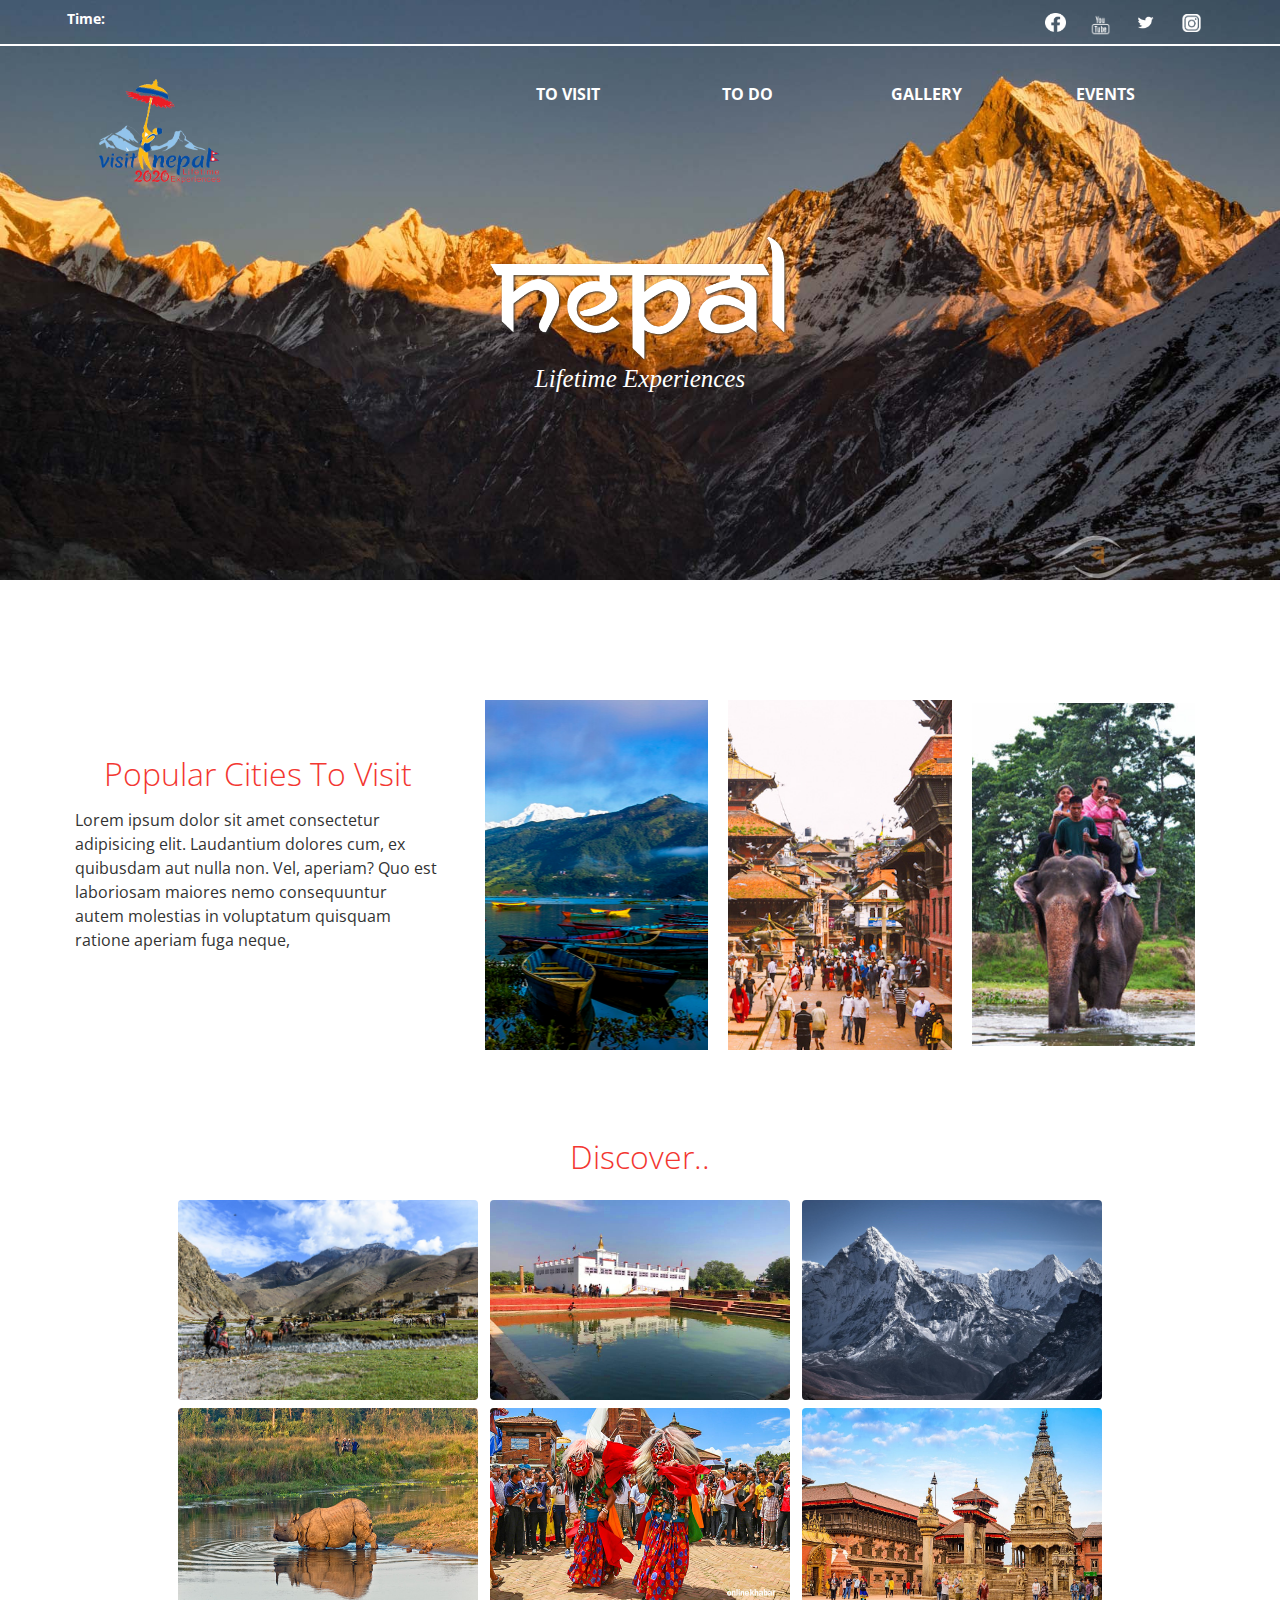
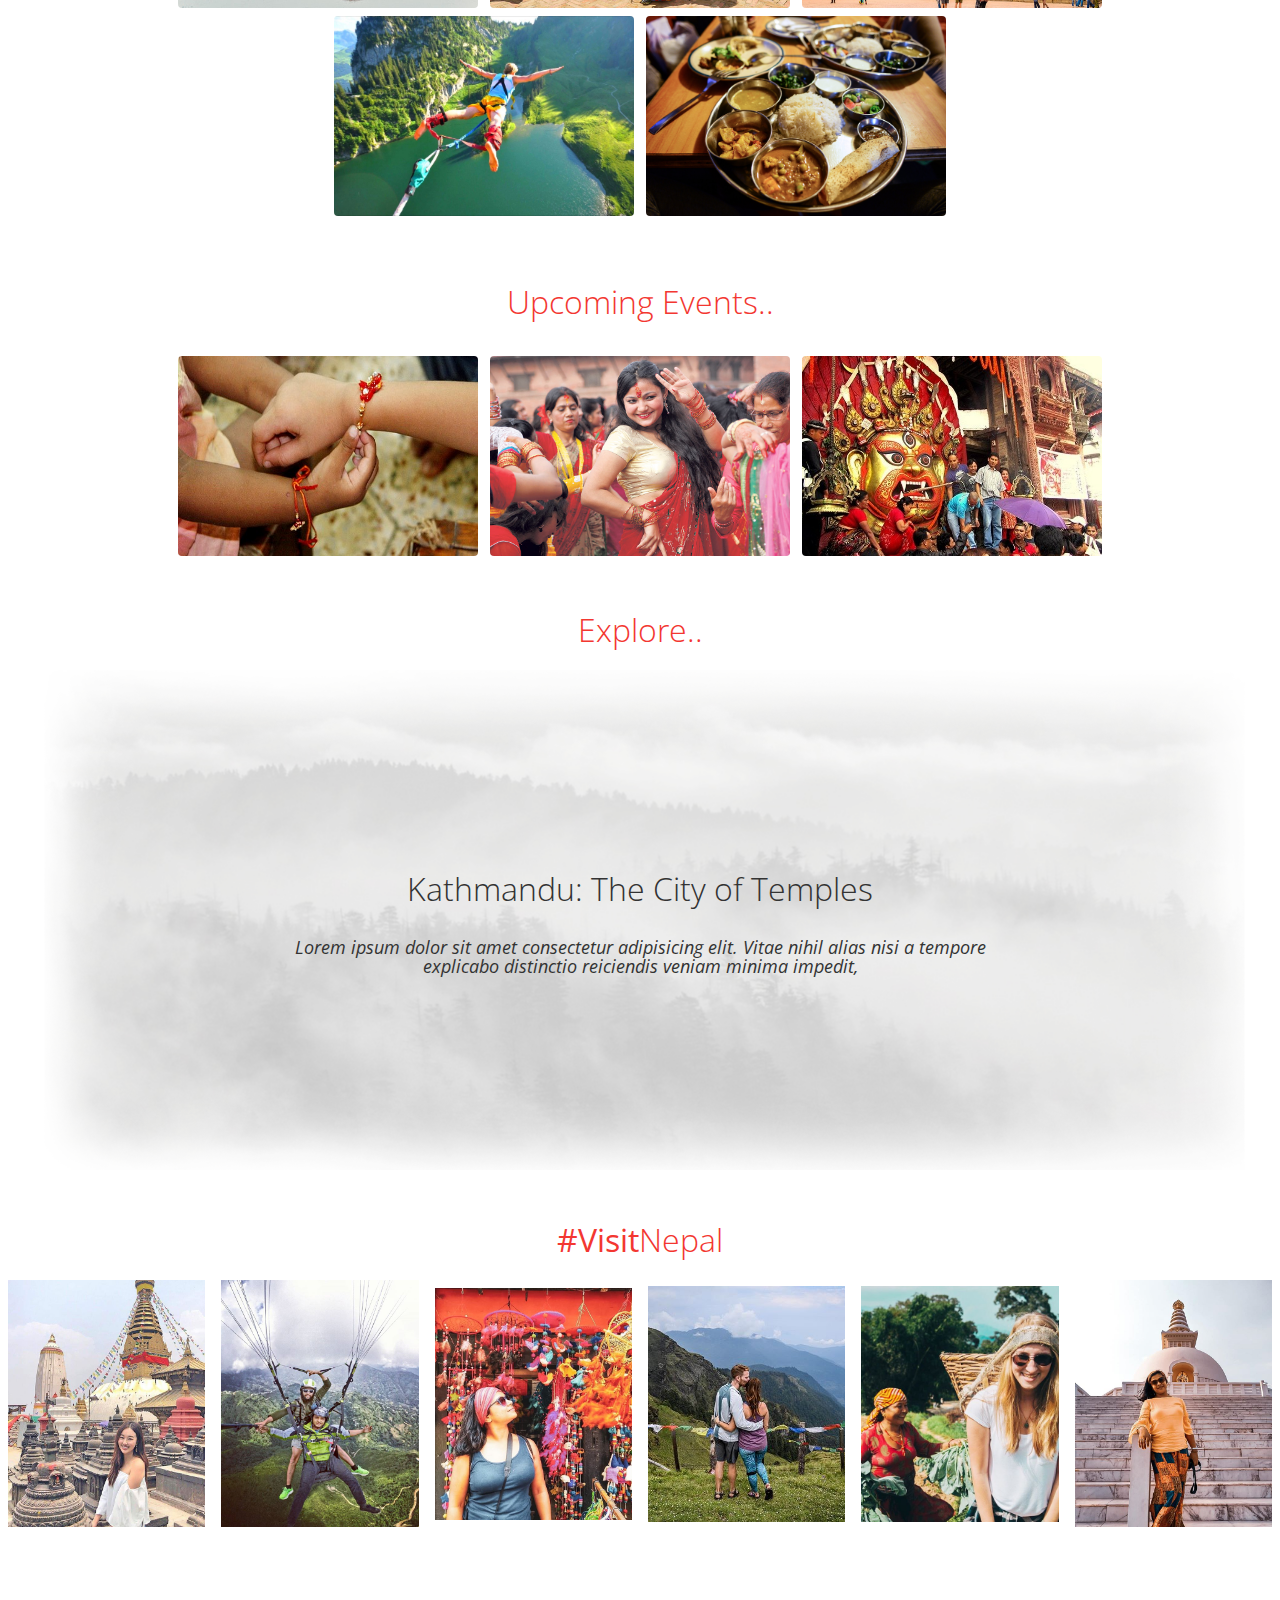
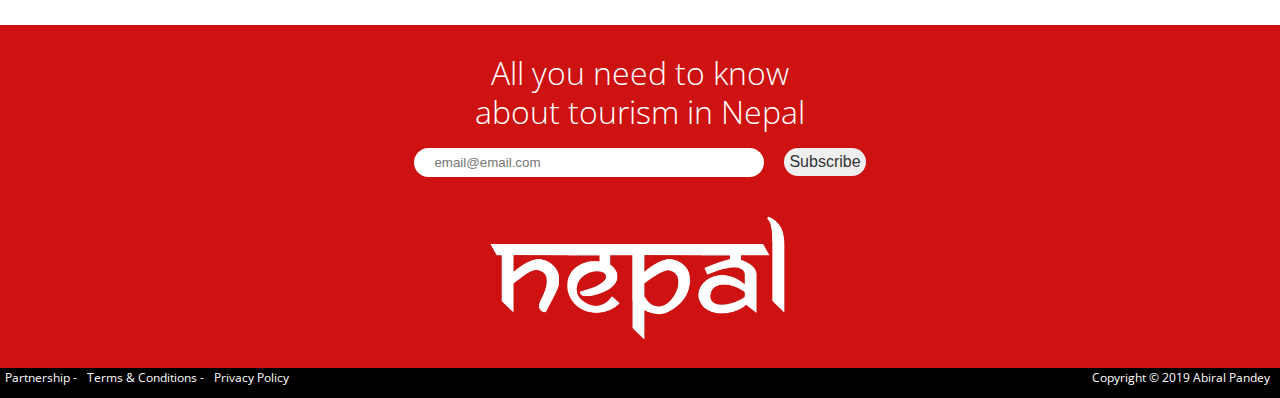
==== index.html @ 7a77da30 "commit 1" ====
<!DOCTYPE html>
<html lang="en">
<head>
    <meta charset="UTF-8">
    <meta name="viewport" content="width=device-width, initial-scale=1.0">
    <meta http-equiv="X-UA-Compatible" content="ie=edge">
    <title>Nepal | Lands of Himalayas</title>

         <!-- Css Files -->
    <link rel="stylesheet" href="css/index.css">

          <!-- Fonts -->
          <link href="https://fonts.googleapis.com/css?family=Roboto:100&display=swap" rel="stylesheet">
          <link href="https://fonts.googleapis.com/css?family=Open+Sans:300|Roboto:100&display=swap" rel="stylesheet">




         <!-- Media Queries -->

         <link rel="stylesheet" media="screen and (max-width: 767px)" href="media/mobile.css" /> 
        
         <!-- JS -->

         <script src="time.js"></script>

        

</head>


<body>

   <div id="index-background">
        <div class="row">
          <div class="no-flex-container" id="index-top"> 
               <div style="display:inline-block;" class="box box-1">
                    <b>Time:</b>  <div style="display:inline-block;" class="clock"></div>
               </div>

               <div style="display:inline-block; " class="box box-2">
                    <a href="https://www.facebook.com/nepaltourismboard/"> <img class="icons" src="images/facebook.png" >  </a>
                    <a href="https://www.youtube.com/channel/UC2SJQgLtP-whF6M4K_m7XAA"> <img style="height:23px; position:relative; top:5px;" class="icons" src="images/youtube.png" >  </a>
                    <a href="https://twitter.com/nepaltourismb?ref_src=twsrc%5Egoogle%7Ctwcamp%5Eserp%7Ctwgr%5Eauthor"> <img class="icons" src="images/twitter.png" >  </a>
                    <a href="https://www.instagram.com/nepaltourism/?hl=en"> <img style="height:18px; width:23px;" class="icons" src="images/instagram.png" >  </a>
               </div>
          </div>
          <hr>
          
          <!-- Navbar & Logo -->
          <div class="container" id="nav-logo" style="padding:1em;">
               <div class="box box-1">
                   <a href="index.html"> <img id="logo"src="images/visitnepal2020.png" alt="Logo"></a>
               </div>

               <div class="box box-2">
                    <ul> 
                         <li><a href="tovisit.html">TO&nbsp;VISIT</a></li>
                         <li><a href="todo.html">TO&nbsp;DO</a></li> 
                         <li><a href="gallery.html">GALLERY</a></li>
                         <li><a href="#events">EVENTS</a></li>
                    </ul>
               </div>
          </div>

          <div style="position:inherit; text-align:center; filter:drop-shadow(1px 1px 1px #333); width:300px; height:150px; margin:0px auto;" > <img style="width:100%" src="images/nepaltext.png"> </div>
          <p id="sub-text">Lifetime Experiences</p>
        </div>
   </div>  

   <!-- End of front page, now main section -->


<div class="container" id="main-section">

     <div class="box box1" style="margin-top:50px; line-height:1.5;">
     <h1 class="text-primary" style=" font-family: 'open sans', 'Roboto', Sans Serif; font-weight:200; margin:10px 0px 10px 0px;">Popular Cities To Visit </h1>

     <p style=" text-align:left; letter-spacing:1.5; "> Lorem ipsum dolor sit amet consectetur adipisicing elit. Laudantium dolores cum, ex quibusdam aut nulla non.
     Vel, aperiam? Quo est laboriosam maiores nemo consequuntur autem molestias in voluptatum quisquam ratione aperiam fuga neque, 
     </p>
</div>

<div class="box box2">

     <div class="sub-box sub-box1">   </div>
     <div class="sub-box sub-box2">  </div>
     <div class="sub-box sub-box3">  </div>


</div>

</div>


<br><br><br>
<!-- Section-2 // Discover here-->
<h1 class="text-primary" style="text-align: center; margin:20px; margin-bottom:30px; font-size:32px;">Discover..</h1>


<!-- <div class="no-flex-container" id="section-2">
     
<div class="box">
     
     <div class="img img-box1">1</div>
     <div class="img img-box2">2</div>
     <div class="img img-box3">3 </div>
</div>
</div>

<div class="no-flex-container" id="section-2">
     
          <div class="box2">
               
               <div class="img img-box1">1</div>
               <div class="img img-box2">2</div>
               
          </div>
</div> -->
<div class="no-flex-container" style="width:95%;text-align:center;">
  <a href="#" class="blur-img">
 <img src="images/dolpo.jpg">
 <h1>Dolpo</h1>  <p>Trek Through Hidden Valley of Yeti</p>
</a>

<a href="#" class="blur-img">
     <img src="images/lumbini.jpg">
  <h1>Lumbini</h1>
  <p>Holy Birthplace of Lord Gautam Buddha</p>

</a>

 <a href="mountaineering.html" class="blur-img">
  <img src="images/everest-home.jpg">
  <h1>Himalayas</h1>
  <p>Reach to The Top of The World</p>
</a> 


<a href="chitwan.htm" class="blur-img">
     <img src="images/chitwan-home.jpg">
  <h1>Wildlife</h1>
  <p>Explore The Wild</p>
</a>

<a href="#" class="blur-img">
  <img src="images/culture.png">
  <h1>Culture</h1>  <p>Enjoy Something Different</p>
</a>

 <a href="#" class="blur-img">
  <img src="images/heritage.jpg">
  <h1>UNESCO Heritages</h1>  <p>See Something Different</p>

</a>

<a href="#" class="blur-img">
     <img src="images/bungee.jpeg">
     <h1>Adventure</h1>  <p>Get Your Adrenaline Level High</p>

   </a>

   <a href="#" class="blur-img">
     <img src="images/food-of-nepal.jpg">
     <h1>Traditional Food</h1>  <p>Taste Something Different</p>

   </a>

</div>

<!-- Things to do -->



 <h1 class="text-primary" id="events" style="text-align: center; margin:40px; margin-top:60px; line-height:1.3; margin-bottom:30px; font-size:32px;">Upcoming Events..</h1>

<div class="no-flex-container" id="events" style="width:80%; text-align:center;">
 <a href="#" class="blur-img">
     <img src="images/rakshya-bandhan.jpg">
     <h2>Raksha Bandhan</h2>
     <p>Celebration of any brother-sister like relationship on 15 August</p>
   </a>

   
   <a href="#" class="blur-img">
        <img src="images/teej.jpg">
        <h2>Teej</h2>
        <p>Festival of Women on August 3
     </p>
      </a>
   
      <a href="#" class="blur-img">
        <img src="images/indra jatra.jpeg">
        <h2>Indra Jatra</h2>
        <p> The Biggest Religious Street Festival of Nepal on 13th September</p>
      </a>
  </div> 



<!-- <div class="no-flex-container" id="section-3">
     
          <div class="box2">
               
               <div class="img img-box1">  </div>
               <div class="img img-box2">2</div>
               <div class="img img-box3">3 </div>
               
          </div>
</div>

<div class="no-flex-container" id="section-3">
<div class="box">
     
     <div class="img img-box1">1</div>
     <div class="img img-box2">2</div>
     <div class="img img-box3">3 </div>
</div>
</div>  -->


<!-- Connect With Us -->

<h1 class="text-primary" style="text-align: center; margin-top:60px; margin-bottom:30px; font-size:32px;">Explore..</h1>

<div id="kathmandu">
     <div class="center-text">

     <h1 style="line-height:1.2;">Kathmandu: The City of Temples</h1>
     <p>Lorem ipsum dolor sit amet consectetur adipisicing elit. Vitae nihil alias nisi a tempore explicabo distinctio reiciendis veniam minima impedit,
          </p>
     </div>
     
</div>



<!-- #Nepal-now -->




<!-- Nepal-Now-Boii -->

<h1 class="text-primary" style="display:block; text-align:center; margin-top:60px; margin-bottom:30px;"><b>#Visit</b>Nepal</h1>

<div class="row nepal-now" >

    <div class="box box1"></div>
    <div class="box box2"></div>
    <div class="box box3"></div>
    <div class="box box4"></div>
    <div class="box box5"></div>
    <div class="box box6"></div>

</div>




<br><br><br><br><br>


<!-- footer -->




<div class="row"  style="background-color: rgb(206, 17, 17); text-align:center;">
     <br><br>

     <h1 class="text-primary" style="color:white; margin-bottom:30px;"> All you need to know <br><br>
               about tourism in Nepal</h1>

     <div id="footer"><input type="email" placeholder="email@email.com"  >  &nbsp;&nbsp;&nbsp; <button >Subscribe</button> </div>

<br>

<div style="position:inherit; text-align:center; width:300px; height:150px; margin:0px auto;" > <img style="width:100%" src="images/nepaltext.png"> </div>
<br>

<div id="footnote" style="background-color:black" class="row">
     <ul >
          <li>Partnership -</li>
          <li>Terms & Conditions -</li>
          <li>Privacy Policy</li>
     </ul>

<p style="float:right; margin-right:10px;"> Copyright &copy; 2019 Abiral Pandey</p>

     <div style="clear:both"></div>

</div>


</div>





</body>
</html>
---- css/index.css ----
/* Utility classes */

*{
    margin:0px;
    padding:0px;
    box-sizing: border-box;
}

.row{
    width:100%;
}

li{
    cursor:pointer;
    list-style:none;
}

a{
    text-decoration:none;
    color:white;
}

.box{
    margin:0em 0.5em;
    padding:0.6em;
    flex:1;
    /* flex-direction:column; */
}


.container{
    width:92%;
    padding:0em 0.4em;
    margin:auto auto;
    display:flex;

    /* min-height: 800px; */

}

.no-flex-container{
    width:92%;
    padding:0em 0.4em;
    margin:auto auto;

}

hr {
    border: none;
    height: 2px;
    background-color:#ffffff;
}

#bold{
    height:1px;
    background-color: rgb(155, 154, 154);
}

.clr{
    clear:both;
}

.text-primary{
    color:rgb(243, 55, 49);
    font-weight:200;
}



/* Regular */

.icons{
    height:19px;
    width:21px;
    margin:0px 10px;
    filter:brightness(0) invert(1);
    /* filter: invert(1); */
}

.icons:hover{
    filter:brightness(1);
}

body{
    font-family: 'Open Sans', Helvetica, sans-serif;
    line-height:1.2em;
    color:white;
    /* background-color: rgb(243, 243, 243); */
}

#index-background{
    background: url('../images/img.jpg') no-repeat center center/cover;
    height:580px;
}

#index-top{
    font-size:0.9em;
    padding:0px;
    justify-content:space-between;
}


#index-top .box1{
    display:inline;
    width:100px;
}

#index.top .box{
    display:inline-block;
}

#index-top {
    display: flex;
    justify-content: space-between;
}

.box-2{
    text-align:right;
}

/* LOGO AND NAVBAR SECTION */

#nav-logo {  align-items:flex-start; flex-flow: wrap; }
#nav-logo .box {  flex-basis:40px; font-weight:700; }

#nav-logo .box-1 {  flex:1;  }
#nav-logo .box-2 {  flex:2;  }

#nav-logo .box-1 img { width:150px; }

#nav-logo .box-2 ul   {  display:flex;  }
#nav-logo .box-2 ul li{ 
     flex:1;
     text-align:center;
     padding:0.6em;
     margin:0.2em;
}
#nav-logo .box-2 ul li a{
    border-bottom:1px;
}

#nav-logo .box-2 ul li:hover a{
        border-bottom:2px solid white;
        padding-bottom:8px;
}



/* IMAGE HERO TEXT & SUB TEXT */

#sub-text{
    font-style: italic;
    font-family:'PT Serif';
    position:relative;
    font-size:25px;
    text-align:center;
    
}


/* Start of Main-Section */

#main-section{
    display:flex;
    color:#333;
    margin-top:100px;
}

#main-section .box1{flex:1; text-align:center;}
#main-section .box2{flex:2;}



#main-section .box2{
    display:flex;    
    /* justify-content:space-between; */
}

#main-section .box2 .sub-box{
    margin:10px;
    flex:1;
    width:50px;
    height:350px;
}

#main-section .box2 .sub-box1{
    background: url('../images/pokhara.jpg') no-repeat center center;
    background-size:600px;
}

#main-section .box2 .sub-box1:hover{
    filter: brightness(0.6);
    transition: filter .3s ease-in-out;
}

#main-section .box2 .sub-box2{
    background: url('../images/bhaktapur.jpg') no-repeat center center;
    background-size:600px;
}

#main-section .box2 .sub-box2:hover{
    filter: brightness(0.6);
    transition: filter .3s ease-in-out;
}

#main-section .box2 .sub-box3{
    background: url('../images/chitwan.jpg') no-repeat center center;
    background-size:800px;
    background-position-x: -200px;
}

#main-section .box2 .sub-box3:hover{
    filter: brightness(0.6);
    transition: filter .3s ease-in-out;
}




/* Main-Section ends......Section-2 starts */

/* Gallery/Discover */


#section-2 .box{
    display:flex;
    justify-content: space-between;
}

#section-2 .box .img{
    width:390px;
    height:250px;
}

#section-2 .box1{
    flex:1;
    display:flex;
    flex-wrap:wrap;
    justify-content: space-evenly;
}




#section-2 .img-box1{   background: url('../images/rara.jpg') no-repeat center center;  background-size: 400px;}
#section-2 .img-box2{   background: url('../images/chitwan.jpg') no-repeat center center; background-size: 600px;}
#section-2 .img-box3{   background: url('../images/pashupati.jpg') no-repeat center center; background-size: 500px;}

#section-2 .box2 .img-box2{   background: url('../images/trekking.jpeg') no-repeat center center; margin-left:10px; background-size: 550px; }
#section-2 .box2 .img-box1{   background: url('../images/everest.jpg') no-repeat center center; background-size: 550px;}

#section-2 .box2{
    display:flex;
    flex-wrap:wrap;
    justify-content:center;
}

#section-2 .box2 .img{
    width:500px;
    height:270px;
}

/* Search By Interest */

#section-3 .box{
    display:flex;
    justify-content: space-between;
}

#section-3 .box .img{
    width:390px;
    height:250px;
}

#section-3 .box1{
    flex:1;
    display:flex;
    flex-wrap:wrap;
    justify-content: space-evenly;
}


#section-3 .box2{
    display:flex;
    flex-wrap:wrap;
    justify-content:center;
}

#section-3 .box2 .img{
    width:395px;
    height:270px;
}

#section-3 .img-box1{   background: url('../images/rara.jpg') no-repeat center center;  background-size: 400px;}
#section-3 .img-box2{   background: url('../images/chitwan.jpg') no-repeat center center; background-size: 600px;}
#section-3 .img-box3{   background: url('../images/pashupati.jpg') no-repeat center center; background-size: 500px;}

#section-3 .box2 .img-box2{   background: url('../images/trekking.jpeg') no-repeat center center; margin-left:10px; width:400px; background-size: 450px; }
#section-3 .box2 .img-box1{   background: url('../images/everest.jpg') no-repeat center center; background-size: 450px; width:375px; margin-left:10px;}
#section-3 .box2 .img-box3{   background: url('../images/everest.jpg') no-repeat center center; background-size: 450px; margin-left:10px;}


#section-3 .box2 .img-box1:hover{
    filter:brightness(0.5);
    /* transform: scale(1.5); */
    transition: filter .3s ease-in-out;
}





/* Kathmandu Section */

#kathmandu{
    color:#333;
    
    min-height:500px;
    background: url('../images/foggy.png') no-repeat center center;
    /* background-size:cover;*/
    width:100%;
    text-align:center;
}

#kathmandu h1{
    display:inline-block;
    margin:0px auto;
    margin-top:200px;
    
    text-align:center;
    font-family: 'open sans', 'Roboto', Sans Serif;
    font-weight:200;
}

.center-text{
    width:60%;
    margin:0px auto;
}

.center-text p{
    font-style: italic;
    font-size:18px;
    margin-top:30px;

}

/* Footer */

#footer label{
    font-size:24px;
}

#footer input{
    display:inline-block;
    position:relative;
    top:-3px;
    padding:7px;
    padding-left:20px;
    border-radius: 15px;
    width:350px;
    border:none;
}

#footer button{
    display:inline-block;
    position:relative;
    /* background-color: rgb(50, 110, 90); */
    
    padding:5px;
    border:none;
    top:-3px;
    border-radius:15px;
    font-size:16px;
    color:#333;
    cursor: pointer;
}


/* #Nepal-Now */

.nepal-now{
    text-align:center;
    padding:10px auto;
    display:flex;
    flex-wrap:wrap;
    flex-direction: row;
    color:black;
}

.nepal-now .box{
    flex:1;
    overflow:hidden;
    width:400px;
    height:250px;
}

.nepal-now .box1{background:url('../images/nepal-now1.jpg') no-repeat center center; background-size: 100%;}
.nepal-now .box2{background:url('../images/nepal-now2.jpg') no-repeat center center; background-size: 100%;}
.nepal-now .box3{background:url('../images/nepal-now3.jpg') no-repeat center center; background-size: 105%;}


.nepal-now .box4{background:url('../images/nepal-now4.jpg') no-repeat center center; background-size: 180%;}
.nepal-now .box5{background:url('../images/nepal-now5.jpg') no-repeat center center; background-size: 120%;}
.nepal-now .box6{background:url('../images/nepal-now6.jpg') no-repeat center center; background-size: 100%;}




/* making blur */


.blur-img{
    width:300px;
    height:200px;
    display:inline-block;
    position:relative;
    transition:.3s;
    margin:4px;
  }
  
  .blur-img img{
    width:100%;
    height:100%;
    transition:.3s;
    border-radius:4px;
  }
  
  .blur-img:hover img{
    filter:blur(2px) brightness(59%);
    box-shadow:0 0 16px rgb(94, 92, 92);
  }
   
  .blur-img :not(img){
    position:absolute;
    z-index:1;    
    width:100%;
    text-align:center;
    top:50%;
    color:#fff;
    opacity:0;
    transition:.3s;
    font-weight: 700;
  }
  
   .blur-img p{
    top:70%
  } 
  
   .blur-img:hover :not(img){
    opacity:1;
  } 





  /* TIME */

  .clock {
    font-size: 18px;
    font-weight: 700;
  }
  /* Footnote */
#footnote{
    font-size: 12px;
    height:30px;
}


#footnote ul{
    float:left;
}
#footnote li{
    margin:0px 5px;
    font-size:8;
    float:left;
}
---- media/mobile.css ----
@media(max-width:768px){


.container #logo{
    display:none;
}

.container{
    display:block;
    width:100%;
    padding-top:0px;
}

#nav-logo{
    padding-top:0px;
    
}



.container #box-2{
    padding-top:0px;
    flex-direction: column;
}

#main-section{
    min-height:1000px;
    margin:20px 0px;
    display:flex;
    flex-direction: column;
}
#main-section .box1{
    flex:1
}
#main-section .box2{
    flex:10;
    display:flex;
    flex-direction:column;
}

#main-section .box2 .sub-box{
    width:100%;
    height:400px;

}

#main-section .box2 .sub-box1{
    background-size:700px;
}



#main-section .box2 .sub-box2{
    background-size:700px;
}

#main-section .box2 .sub-box3{
    background-size:900px;
}
}


@media (max-width:789px) {

    .no-flex-container .blur-img{
        width:100%;
        height:300px;
    }

    
}


@media(max-width:800px){
    .nepal-now {
        flex-direction:column;
        height:800px;
        display:inline-block;
        text-align:center;
    }

    .nepal-now .box{
        display:inline-block;
        height:200px;
        text-align:center;
    }


}

@media(max-width:500px){
    #footnote p{
        display:inline-block;
        margin:0px auto;
    }

    #footnote ul{
        display:block;
    }

    .no-flex-container .blur-img{
        width:100%;
        height:220px;

}
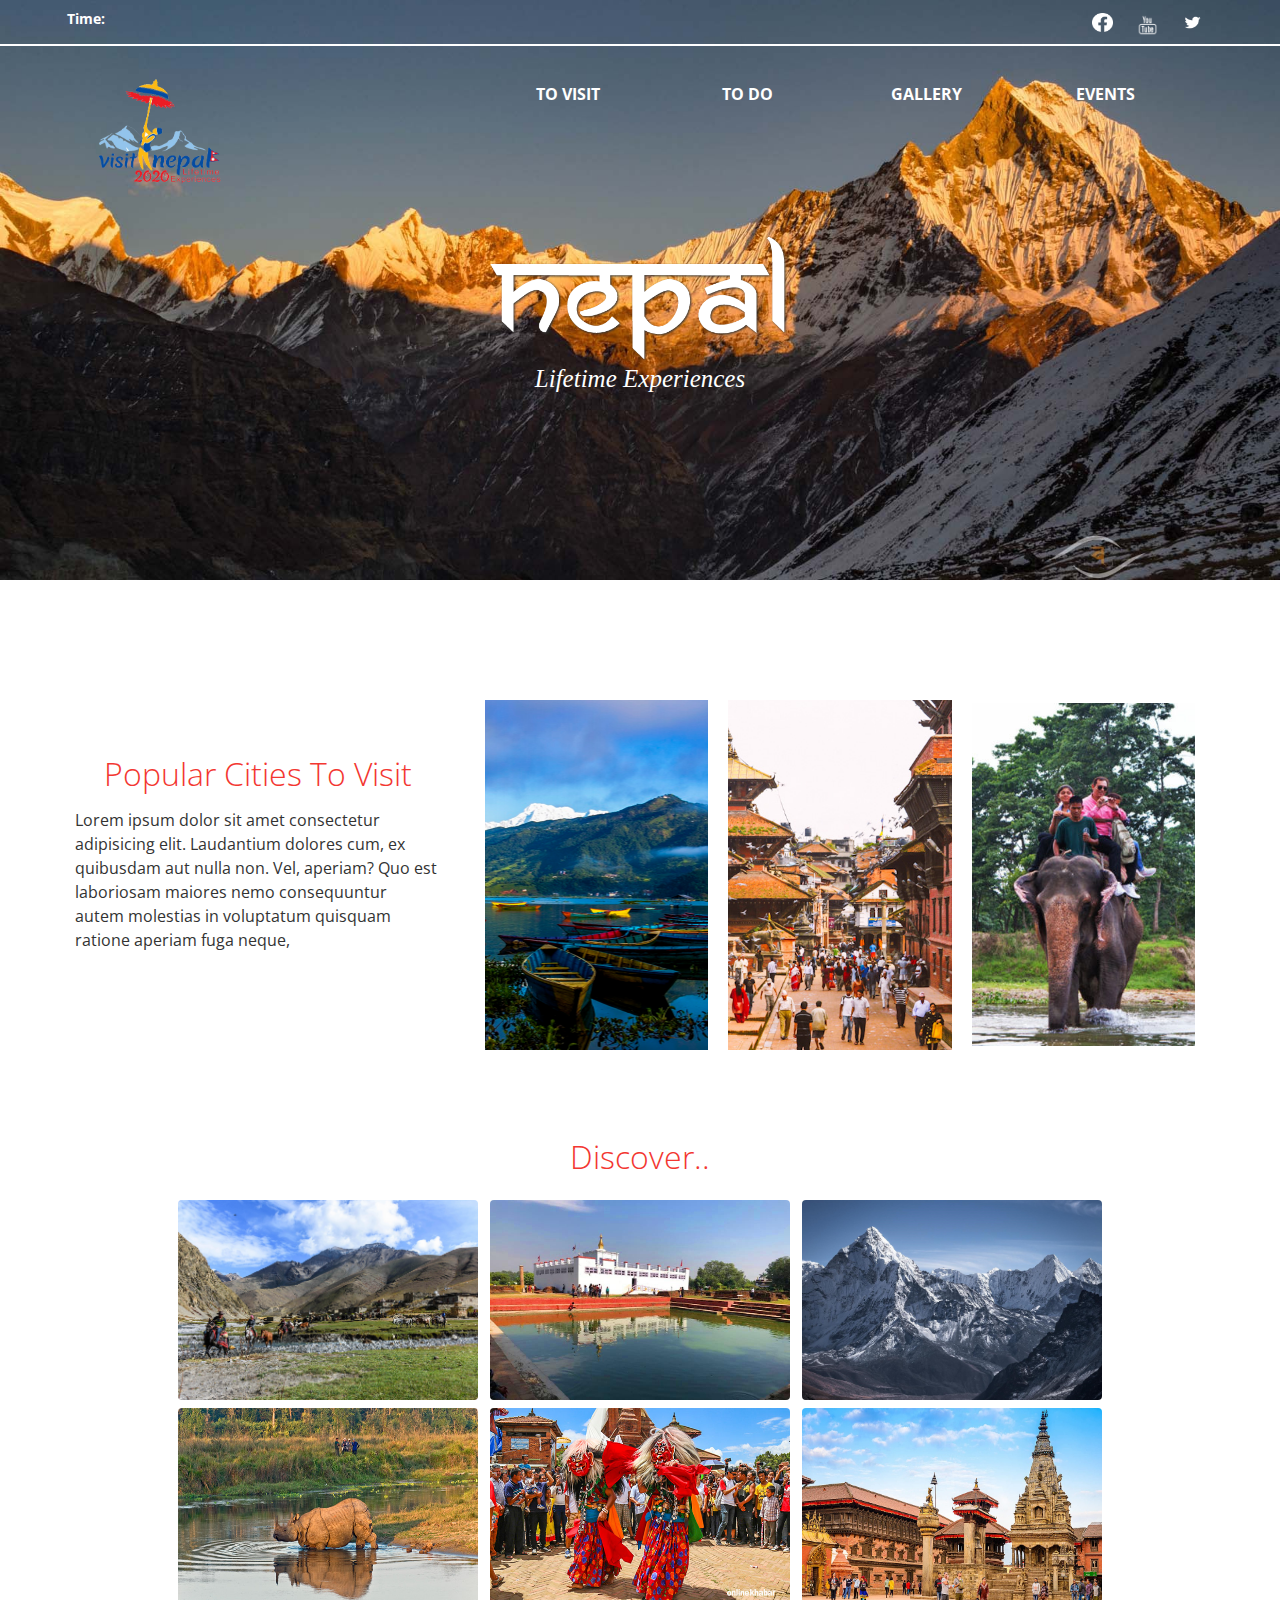
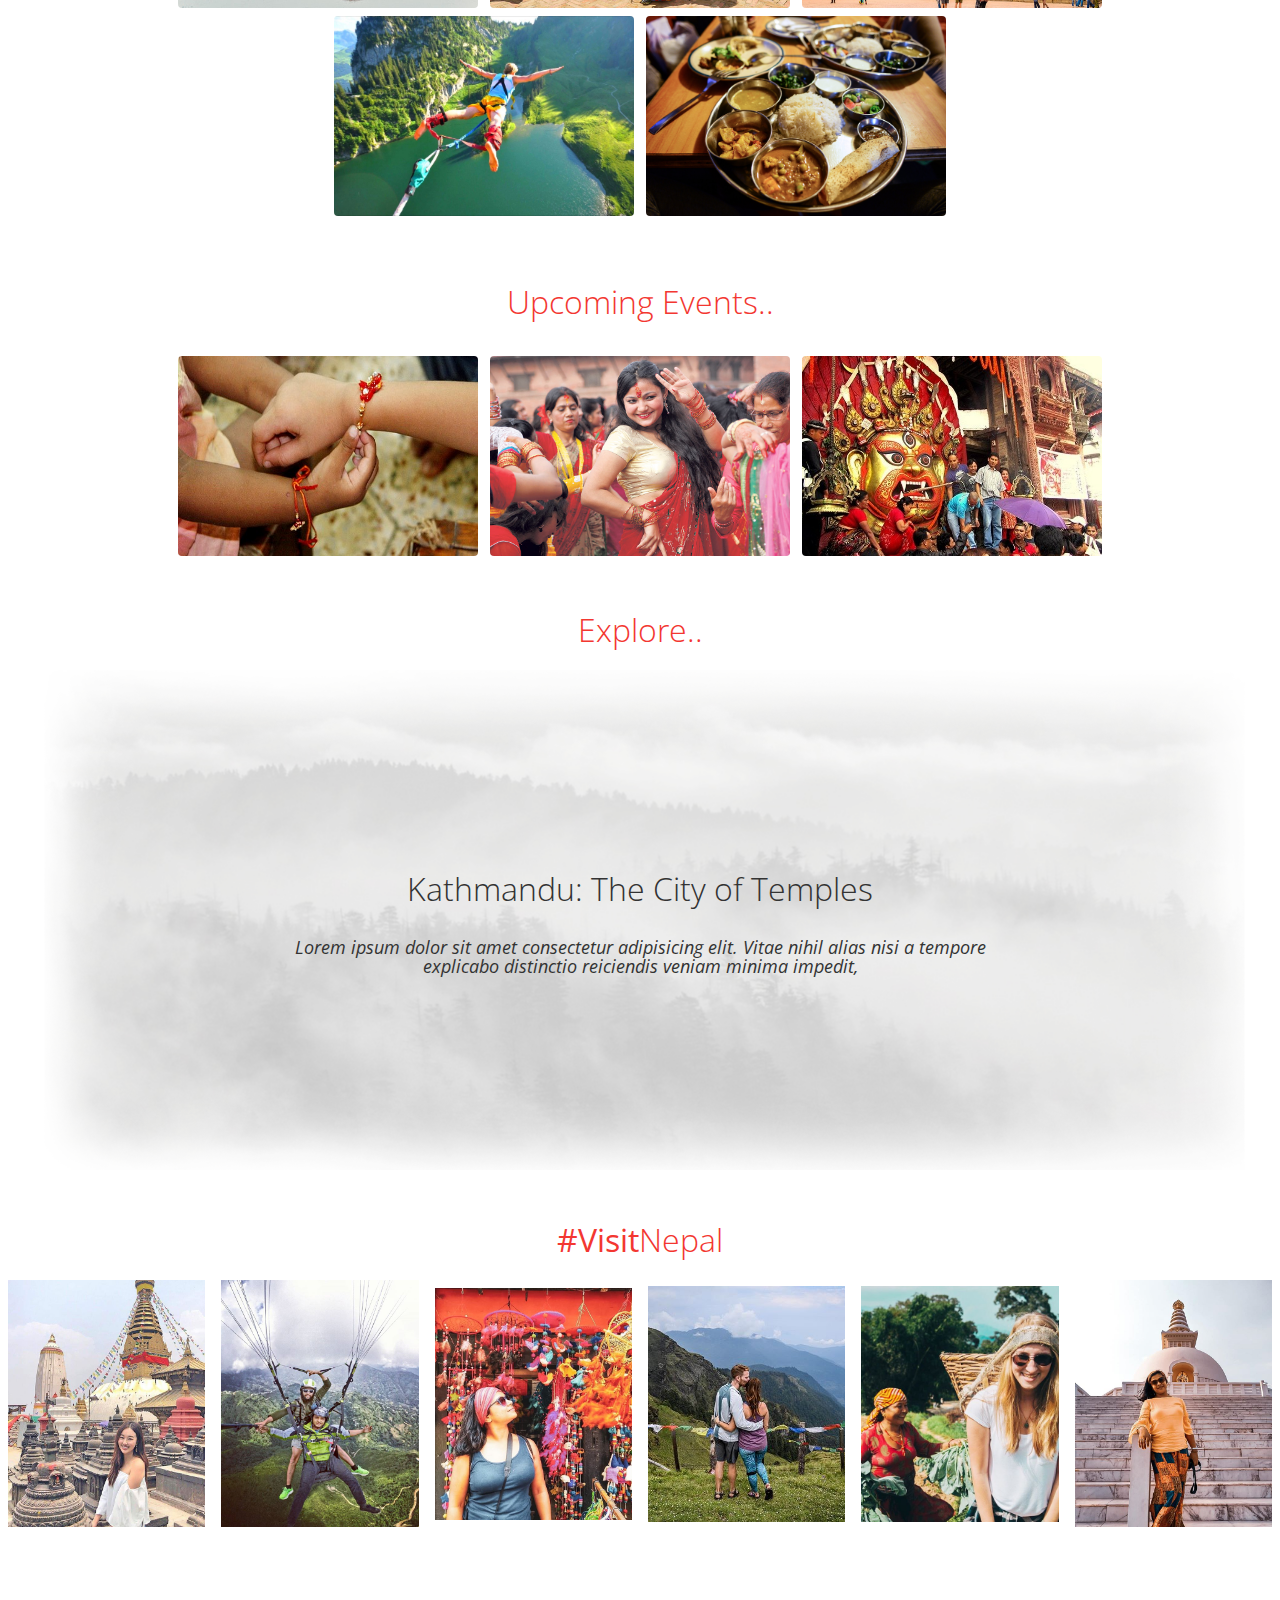
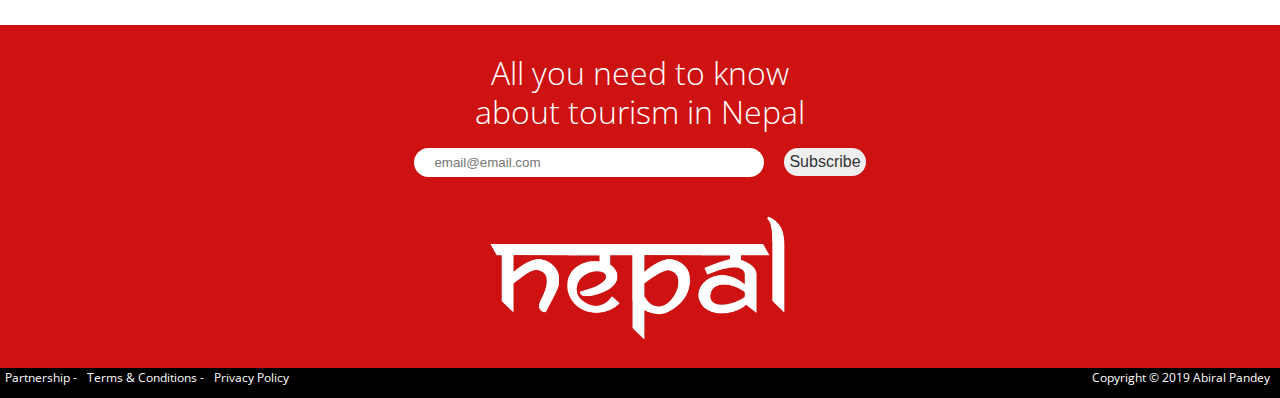
==== commit 861877a3: "Fixed Some Bugs" ====
--- a/index.html
+++ b/index.html
@@ -42,7 +42,7 @@
                     <a href="https://www.facebook.com/nepaltourismboard/"> <img class="icons" src="images/facebook.png" >  </a>
                     <a href="https://www.youtube.com/channel/UC2SJQgLtP-whF6M4K_m7XAA"> <img style="height:23px; position:relative; top:5px;" class="icons" src="images/youtube.png" >  </a>
                     <a href="https://twitter.com/nepaltourismb?ref_src=twsrc%5Egoogle%7Ctwcamp%5Eserp%7Ctwgr%5Eauthor"> <img class="icons" src="images/twitter.png" >  </a>
-                    <a href="https://www.instagram.com/nepaltourism/?hl=en"> <img style="height:18px; width:23px;" class="icons" src="images/instagram.png" >  </a>
+                    
                </div>
           </div>
           <hr>
@@ -276,7 +276,7 @@
 
 <br>
 
-<div style="position:inherit; text-align:center; width:300px; height:150px; margin:0px auto;" > <img style="width:100%" src="images/nepaltext.png"> </div>
+<div style="position:inherit; text-align:center; width:300px; height:150px; margin:0px auto;" > <a href="index.html"> <img style="width:100%" src="images/nepaltext.png"> </a> </div>
 <br>
 
 <div id="footnote" style="background-color:black" class="row">
--- a/media/mobile.css
+++ b/media/mobile.css
@@ -92,6 +92,7 @@
 @media(max-width:500px){
     #footnote p{
         display:inline-block;
+        float:left;
         margin:0px auto;
     }
 
@@ -103,7 +104,10 @@
         width:100%;
         height:220px;
 
+    }
 }
 
 
 
+
+
